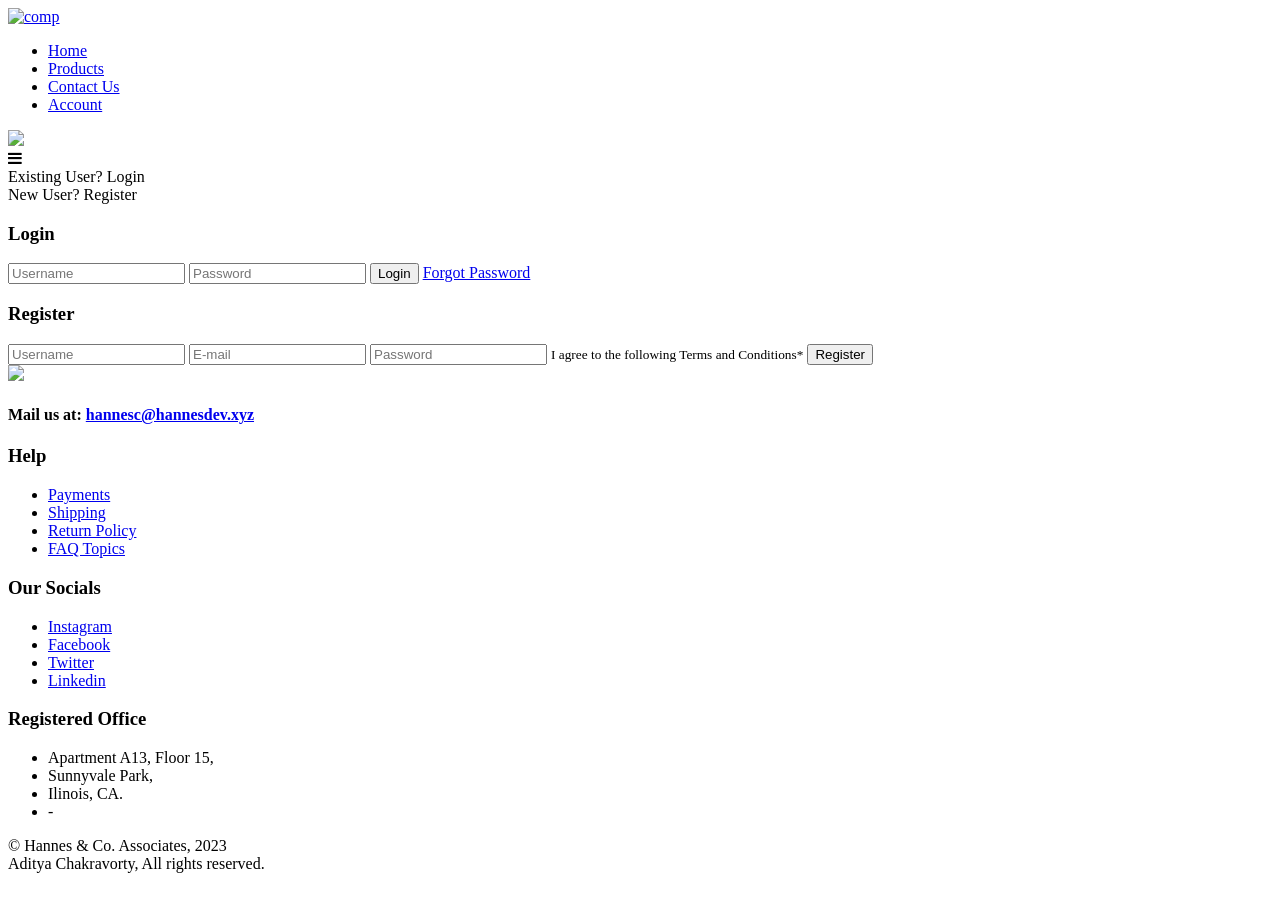
==== account.html @ 091b5aa0 "Add files via upload" ====
<!DOCTYPE html>
<html lang="en">
    <head>
        <meta charset="UTF-8">
        <meta name="viewport" content="width=device-width, initial-scale=1.0">
        <title>Account | Hannes & Co.</title>
        <link rel="stylesheet" href="./src/css/main.css">
        <link rel="stylesheet" href="https://stackpath.bootstrapcdn.com/font-awesome/4.7.0/css/font-awesome.min.css">
        <link rel="icon" type="image/svg+xml" href="./images/header/favicon.svg">
    </head>
    <body>
        <img src="./images/header/headerprod.jpg" style="display: none;">
        <div class="header">
            <div class="container">
                <div class="navbar">
                    <div class="logo">
                        <a href="./index.html"><img src="./images/header/complogo.png" alt="comp" width="225px"></a>
                    </div>
                    <nav>
                        <ul class="nav-menu">
                            <li class="nav-item"><a href="index.html">Home</a></li>
                            <li class="nav-item"><a href="products.html">Products</a></li>
                            <li class="nav-item"><a href="#footer">Contact Us</a></li>
                            <li class="nav-item"><a href="account.html">Account</a></li>
                        </ul>
                    </nav>
                    <a href="cart.html"><img class="cart" src="./images/header/cart.svg"></a>
                    <div class="toggle"><i class="fa fa-bars"></i></div>
                </div>
            </div>
        </div>
        <div class="container">
            <div class="formPage">
                <div class="btn" id="removeLog" onclick="login()">Existing User? Login</div>
                <div class="btn" id="removeReg" onclick="register()">New User? Register</div>
                <form class= "showForm" id="loginForm">
                    <h3>Login</h3>
                    <input type="text" placeholder="Username" required>
                    <input type="password" placeholder="Password" required>
                    <button type="submit" class="btn">Login</button>
                    <a href="linkgoeshere">Forgot Password</a>
                </form>
                <form class="showForm" id="registerForm">
                    <h3>Register</h3>
                    <input type="text" placeholder="Username" required>
                    <input type="email" placeholder="E-mail" required>
                    <input type="password" placeholder="Password" required>
                    <small>I agree to the following Terms and Conditions*</small>
                    <button type="submit" class="btn">Register</button>
                </form>
            </div>
        </div>
        <div class="footer" id="footer">
            <div class="container">
                <div class="child">
                    <div class="footerChild1">
                        <img src="./images/header/complogo.png">
                        <h4>Mail us at: <a href="mailto:hannes@hannesdev.xyz">hannesc@hannesdev.xyz</a></h4>
                    </div>
                    <div class="footerChild2">
                        <h3>Help</h3>
                        <ul>
                            <li><a href="linkgoeshere">Payments</a></li>
                            <li><a href="linkgoeshere">Shipping</a></li>
                            <li><a href="linkgoeshere">Return Policy</a></li>
                            <li><a href="linkgoeshere">FAQ Topics</a></li>
                        </ul>
                    </div>
                    <div class="footerChild2">
                        <h3>Our Socials</h3>
                        <ul>
                            <li><a href="linkgoeshere">Instagram</a></li>
                            <li><a href="linkgoeshere">Facebook</a></li>
                            <li><a href="linkgoeshere">Twitter</a></li>
                            <li><a href="linkgoeshere">Linkedin</a></li>
                        </ul>
                    </div>
                    <div class="footerChild2">
                        <h3>Registered Office</h3>
                        <ul>
                            <li>Apartment A13, Floor 15,</li>
                            <li>Sunnyvale Park,</li>
                            <li>Ilinois, CA.</li>
                            <li>-</li>
                        </ul>
                    </div>
                </div>
                <div class="belowfooter">
                    &copy; Hannes & Co. Associates, 2023 <br>
                    Aditya Chakravorty, All rights reserved.
                </div>
            </div>
        </div>
        <script src="./src/js/script.js"></script>
    </body>
</html>
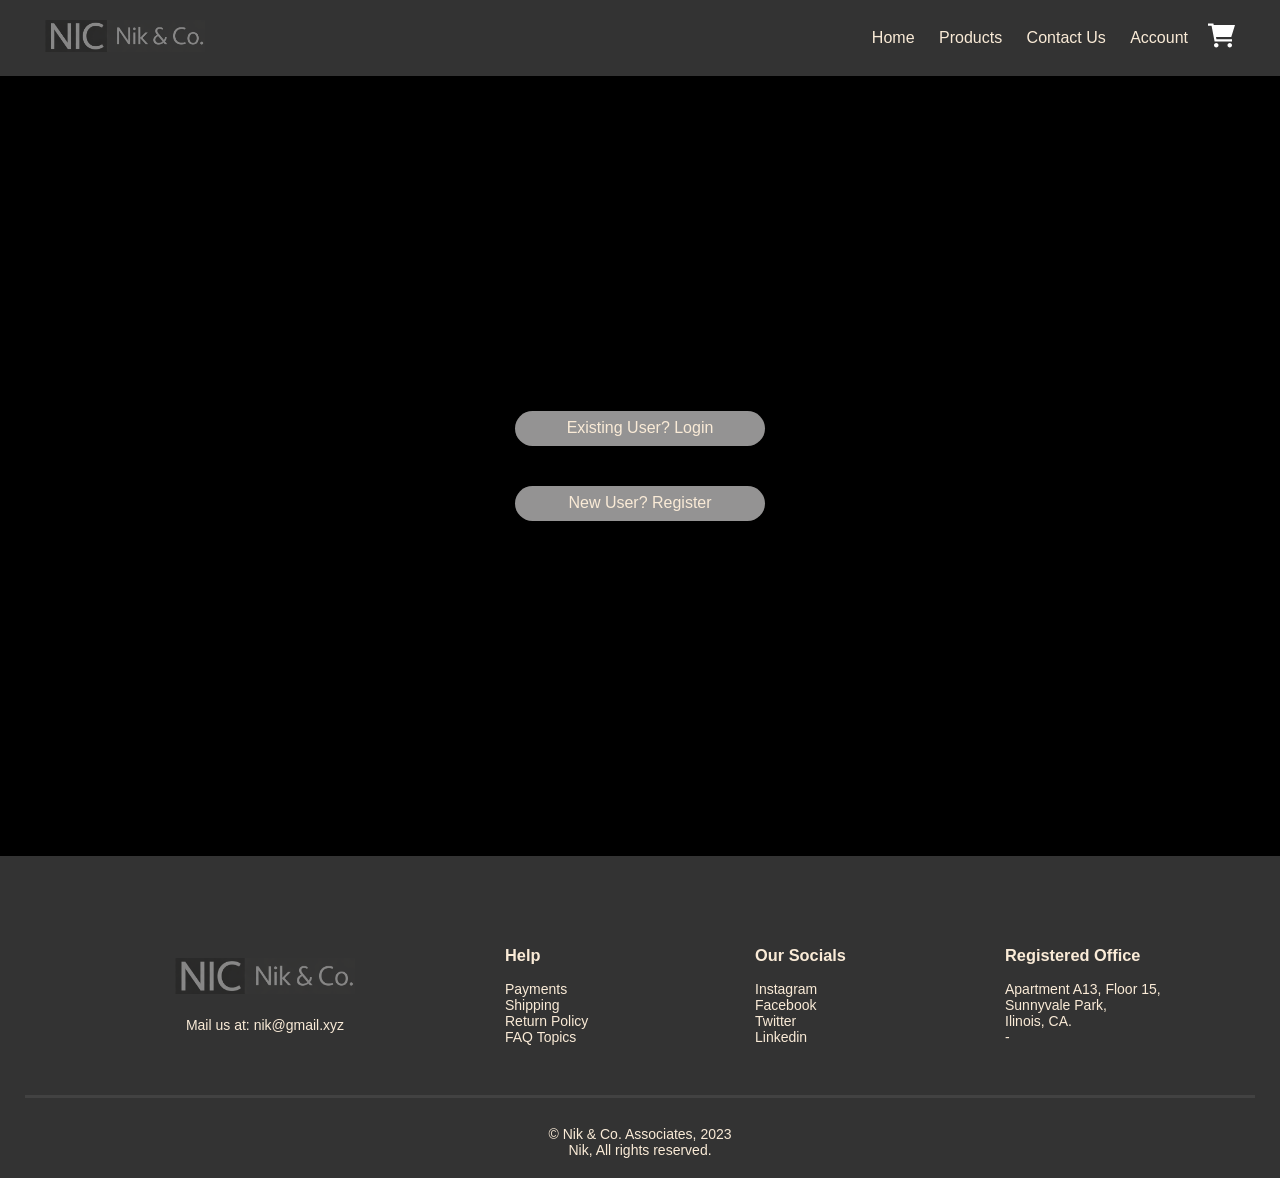
==== commit 996c4b54: "Update account.html" ====
--- a/account.html
+++ b/account.html
@@ -3,7 +3,7 @@
     <head>
         <meta charset="UTF-8">
         <meta name="viewport" content="width=device-width, initial-scale=1.0">
-        <title>Account | Hannes & Co.</title>
+        <title>Account | Nik & Co.</title>
         <link rel="stylesheet" href="./src/css/main.css">
         <link rel="stylesheet" href="https://stackpath.bootstrapcdn.com/font-awesome/4.7.0/css/font-awesome.min.css">
         <link rel="icon" type="image/svg+xml" href="./images/header/favicon.svg">
@@ -55,7 +55,7 @@
                 <div class="child">
                     <div class="footerChild1">
                         <img src="./images/header/complogo.png">
-                        <h4>Mail us at: <a href="mailto:hannes@hannesdev.xyz">hannesc@hannesdev.xyz</a></h4>
+                        <h4>Mail us at: <a href="mailto:nik@gmail.xyz">nik@gmail.xyz</a></h4>
                     </div>
                     <div class="footerChild2">
                         <h3>Help</h3>
@@ -86,11 +86,11 @@
                     </div>
                 </div>
                 <div class="belowfooter">
-                    &copy; Hannes & Co. Associates, 2023 <br>
-                    Aditya Chakravorty, All rights reserved.
+                    &copy; Nik & Co. Associates, 2023 <br>
+                    Nik, All rights reserved.
                 </div>
             </div>
         </div>
         <script src="./src/js/script.js"></script>
     </body>
-</html>+</html>
--- a/src/css/main.css
+++ b/src/css/main.css
@@ -0,0 +1,536 @@
+* {
+    margin: 0;
+    padding: 0;
+    box-sizing: border-box;
+    list-style-type: none;
+    color: antiquewhite;
+}
+
+body {
+    font-family:'Lucida Sans', 'Lucida Sans Regular', sans-serif;
+    background: black url("/ecommerce-store/images/header/headerprod.jpg") no-repeat center fixed;
+}
+
+a {
+    text-decoration: none;
+    color: inherit;
+}
+
+a:hover {
+    text-decoration: underline;
+}
+
+h1 {
+    font-size: 35px;
+    line-height: 50px;
+    margin-bottom: 25px;
+}
+
+h2 {
+    text-align: center;
+    margin-top: 25px;
+}
+
+h4 {
+    font-weight: normal;
+}
+
+.navbar {
+    display: flex;
+    align-items: center;
+    padding: 20px;
+}
+.headerimg {
+  background-image: url("../../images/promos/headerprod.jpg");
+  background-size: cover;
+  background-position: center;
+  background-repeat: no-repeat;
+
+  min-height: 80vh; /* important */
+  display: flex;
+  flex-direction: column;
+  justify-content: center;
+
+  color: white;
+  padding: 60px;
+max-width: 1300px;
+    padding: 250px 100px;
+}
+
+
+.headerimgg {
+  position: relative; /* important for pseudo-element */
+  min-height: 80vh;
+  display: flex;
+  flex-direction: column;
+  justify-content: center;
+  padding: 60px;
+  color: white;
+  overflow: hidden; /* prevent blur overflow */
+
+  /* fallback background */
+  background: url("../../images/promos/headerprod.jpg") center/cover no-repeat;
+}
+
+/* blur overlay */
+.headerimgg::before {
+  content: "";
+  position: absolute;
+  top: 0;
+  left: 0;
+  width: 100%;
+  height: 100%;
+  
+  background: inherit; /* use same background as parent */
+  filter: blur(8px); /* adjust blur intensity */
+  z-index: 0; /* behind text */
+}
+
+/* make text appear above blur */
+.headerimgg > * {
+  position: relative;
+  z-index: 1;
+}
+
+.map-section {
+    margin: 0px 0;
+    text-align: center;
+}
+
+.map-section h2 {
+    font-size: 28px;
+    margin-bottom: 20px;
+}
+
+.btn-map {
+    display: inline-block;
+    background-color: #007bff;
+    color: white;
+    padding: 12px 25px;
+    border-radius: 5px;
+    text-decoration: none;
+    font-weight: 600;
+    transition: background-color 0.3s ease;
+}
+
+.btn-map:hover {
+    background-color: #0056b3;
+}
+
+
+nav {
+    flex: 1;
+    text-align: right;
+}
+
+nav ul {
+    display: inline-block;
+}
+
+nav ul li {
+    display: inline-block;
+    margin-right: 20px;
+}
+
+.toggle {
+    display: none;
+}
+
+.toggle i {
+    font-size: 32px;
+}
+
+.container {
+    max-width: 1300px;
+    margin: auto;
+    padding-left: 25px;
+    padding-right: 25px;
+}
+
+.child {
+    margin: 30px auto;
+    display: flex;
+    align-items: center;
+    flex-wrap: wrap;
+    justify-content: space-around;
+}
+
+.halfchild {
+    flex-basis: 50%;
+    min-width: 300px;
+    margin-top: 20px;
+}
+
+.halfchild img {
+    max-width: 100%;
+    padding: 50px 0;
+}
+
+.btn {
+    display: inline-block;
+    background: #949393;
+    padding: 8px 30px;
+    margin: 30px 0;
+    border-radius: 30px;
+    transition: background 0.5s;
+}
+
+.btn:hover {
+    background: #563434;
+    text-decoration: none;
+}
+
+.header {
+    background-color: #333;
+}
+
+.line1 {
+    margin: 15px auto;
+    border-radius: 10px;
+    width: 90px;
+    height: 5px;
+    background-color: antiquewhite;
+}
+
+.small-container {
+    max-width: 1380px;
+    margin: auto;
+    padding-left: 25px;
+    padding-right: 25px;
+}
+
+.childprods {
+    flex-basis: 25%;
+    padding: 10px;
+    min-width: 200px;
+    margin-bottom: 50px;
+    transition: transform 0.5s;
+}
+
+.childprods img {
+    width: 100%;
+}
+
+.childprods p {
+    font-size: 15px;
+    text-align: right;
+}
+
+.rating .fa {
+    color: #5fa387;
+}
+
+.childprods:hover {
+    cursor: pointer;
+    transform: translateY(-5px);
+}
+
+.ohhh {
+    background: linear-gradient(rgb(67, 68, 66),rgb(82, 81, 81));
+}
+
+.more {
+    background-color: rgb(53, 53, 53);
+    margin: 0 auto;
+    display: flex;
+    border-radius: 20px;
+    justify-content: center;
+    align-items: center;
+    border: 1px solid black;
+    margin-bottom: 40px;
+    width: 9em;
+    height: 2em;
+}
+
+.offer {
+    background-color: #555;
+    border-radius: 200px;
+}
+
+.halfchild .offer-img {
+    padding: 50px;
+}
+
+.halfchild select, .halfchild option, .halfchild input {
+    color: #333;
+}
+
+.testimonial {
+    margin-top: 100px;
+}
+
+.testimonial .testchild {
+    text-align: center;
+    padding: 40px 20px;
+    box-shadow: 0 0 20px 0px rgba(0, 0, 0, 0.3);
+    cursor: pointer;
+    transition: transform 0.5s;
+}
+
+.testchild {
+    flex-basis: 30%;
+    min-width: 250px;
+    margin-bottom: 30px;
+}
+
+.testimonial .testchild img {
+    width: 50px;
+    margin-top: 20px;
+    border-radius: 50%;
+}
+
+.testimonial .testchild:hover {
+    transform: translateY(-10px);
+}
+
+.fa.fa-quote-left {
+    font-size: 40px;    
+}
+
+.testchild p {
+    font-size: 14px;
+    margin: 12px 0;
+}
+
+.testimonial .testchild h3 {
+    font-weight: 600;
+    font-size: 16px;
+}
+
+.brands {
+    margin: 100px auto;
+}
+
+.logo {
+    width: 160px;
+}
+
+.logo img {
+    width: 100%;
+}
+
+.footer {
+    background-color: #333;
+    font-size: 14px;
+    padding: 60px 0 20px;
+}
+
+.footer h3 {
+    margin-bottom: 1em;
+}
+
+.belowfooter {
+    text-align: center;
+    border-top: 3px solid rgb(66, 66, 66);
+    padding-top: 2em;
+}
+
+.footerChild1, .footerChild2 {
+    min-width: 250px;
+    margin-bottom: 20px;
+}
+
+.footerChild1 {
+    flex: 1;
+    text-align: center;
+}
+
+.footerChild1 img {
+    width: 180px;
+    margin-bottom: 20px;
+}
+
+.footerChild2 {
+    flex-basis: 12%;
+}
+
+.footerChild2 img {
+    width: 250px;
+}
+
+.footerChild2 p {
+    text-align: right;
+    font-size: 14px;
+}
+
+.child-2 {
+    justify-content: space-between;
+    margin: 10px auto 50px;
+}
+
+select, select option  {
+    border: 1px solid black;
+    color: #333;
+    padding: 5px;
+}
+
+.page-btn {
+    margin-bottom: 35px;
+    text-align: center;
+}
+
+.page-btn span {
+    display: inline-block;
+    background-color: black;
+    margin-left: 10px;
+    width: 40px;
+    height: 40px;
+    text-align: center;
+    line-height: 40px;
+    cursor: pointer;
+}
+
+.page-btn span:hover {
+    background-color: #333;
+    border: 1px solid grey;
+}
+
+.single-product {
+    margin-top: 80px;
+}
+
+.single-product .halfchild img {
+    padding: 0;
+}
+
+.single-product .halfchild {
+    padding: 20px;
+}
+
+.single-product h4 {
+    margin: 20px 0;
+    font-size: 22px;
+    font-weight: bold;
+}
+
+.single-product select {
+    display: inline-block;
+    padding: 10px;
+    margin-top: 20px;
+}
+
+.single-product input {
+    width: 50px;
+    height: 38px;
+    margin: 10px 35px 10px 10px;
+    text-align: center;
+    font-size: 16px;
+    border: 1px solid black;
+}
+
+select, input {
+    outline: none;
+}
+
+.single-product .fa {
+    color: black;
+    margin-left: 10px;
+}
+
+.small-img-child {
+    display: flex;
+    justify-content: space-between;
+}
+
+.small-img-col {
+    flex-basis: 24%;
+    cursor: pointer;
+}
+
+.formPage {
+    display: flex;
+    flex-direction: column;
+    align-items: center;
+    justify-content: center;
+    min-height: calc(100vh - 120px);
+}
+
+.formPage .btn{
+    display: block;
+    margin: 20px 0;
+    text-align: center;
+    width: 250px;
+    height: 35px;
+    cursor: pointer;
+}
+
+.showForm {
+    display: none;
+    flex-direction: column;
+    justify-content: space-evenly;
+    align-items: center;
+    width: 350px;
+    height: 500px;
+    background-color: #333;
+    border-radius: 5px;
+}
+
+.showForm input {
+    color: #333;
+    border-radius: 15px;
+    text-align: center;
+    height: 35px;
+    width: 280px;
+}
+
+@media only screen and (max-width: 768px) {
+    .toggle {
+        display: block;
+        cursor: pointer;
+    }    
+    .active {
+        background-color:grey;
+    }
+    .active .nav-item {
+        display: block;
+    }
+    .active .nav-item:hover {
+        background-color: #0d0e0d;
+    }
+    .active .nav-item a:hover {
+        color: #7a7a7a;
+        text-decoration: none;
+    }
+    .navbar .cart {
+        position: relative;
+        right: 50px;
+    }
+    .nav-menu {
+        position: absolute;
+        left: 0;
+        top: 70px;
+        right: 0;
+    }
+    nav ul li {
+        margin: 0 auto;
+    }
+    .nav-item {
+        text-align: center;
+        display: none;
+    }
+    .nav-item a {
+        display: block;
+        padding: 15px;
+        font-weight: 700;
+        color: #1D263B;
+    }
+    .headerimg h1 {
+        font-size: 32px;
+    }
+    .child .logo img {
+        margin: 20px 20px;
+    }
+}
+
+@media only screen and (max-width: 670px) {
+    .child {
+        text-align: center;
+    }
+    .halfchild, .testchild, .childprods {
+        flex-basis: 100%;
+    }
+    .single-product .child {
+        text-align: left;
+    }
+}
+
